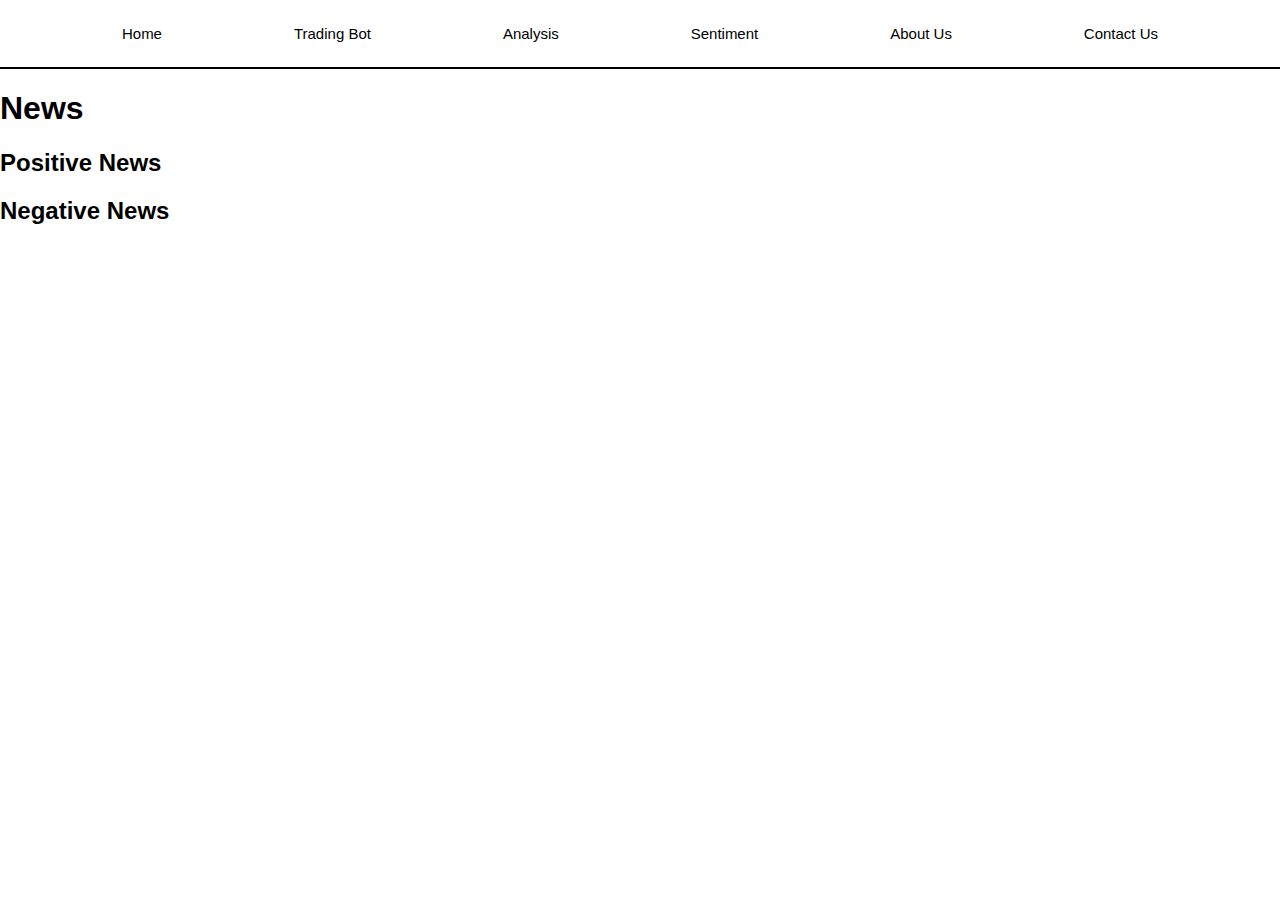
==== index.html @ 759aedaa "third commit" ====
<!DOCTYPE html>
<html lang="en">
<head>
    <meta charset="UTF-8">
    <meta name="viewport" content="width=device-width, initial-scale=1.0">
    <title>Document</title>
    <link rel="stylesheet" href="style.css">
</head>
<body>
    <nav>
        <a href="#home">Home</a>
        <a href="trading_bot.html">Trading Bot</a>
        <a href="analysis.html">Analysis</a>
        <a href="sentiment.html">Sentiment</a>
        <a href="about.html">About Us</a>
        <a href="contact.html">Contact Us</a>
    </nav>
    <h1>News</h1>
    <h2>Positive News</h2>
    <p id="result1"></p>
    <h2>Negative News</h2>
    <p id="result2"></p>
</body>
</html>
---- style.css ----
body {
        font-family: Arial, sans-serif;
        margin: 0;
        padding: 0;
        background-color: white;
}
nav {
        display: flex;
        justify-content: space-evenly; 
        align-items: center; 
        background-color: white;
        border-bottom: 2px solid black;
        padding: 15px 0; 
        width: 100%; 
}
nav a {
        color: black;
        text-decoration: none;
        font-size: 15px;
        padding: 10px 10px; 
        transition: background-color 0.3s, color 0.3s;
}
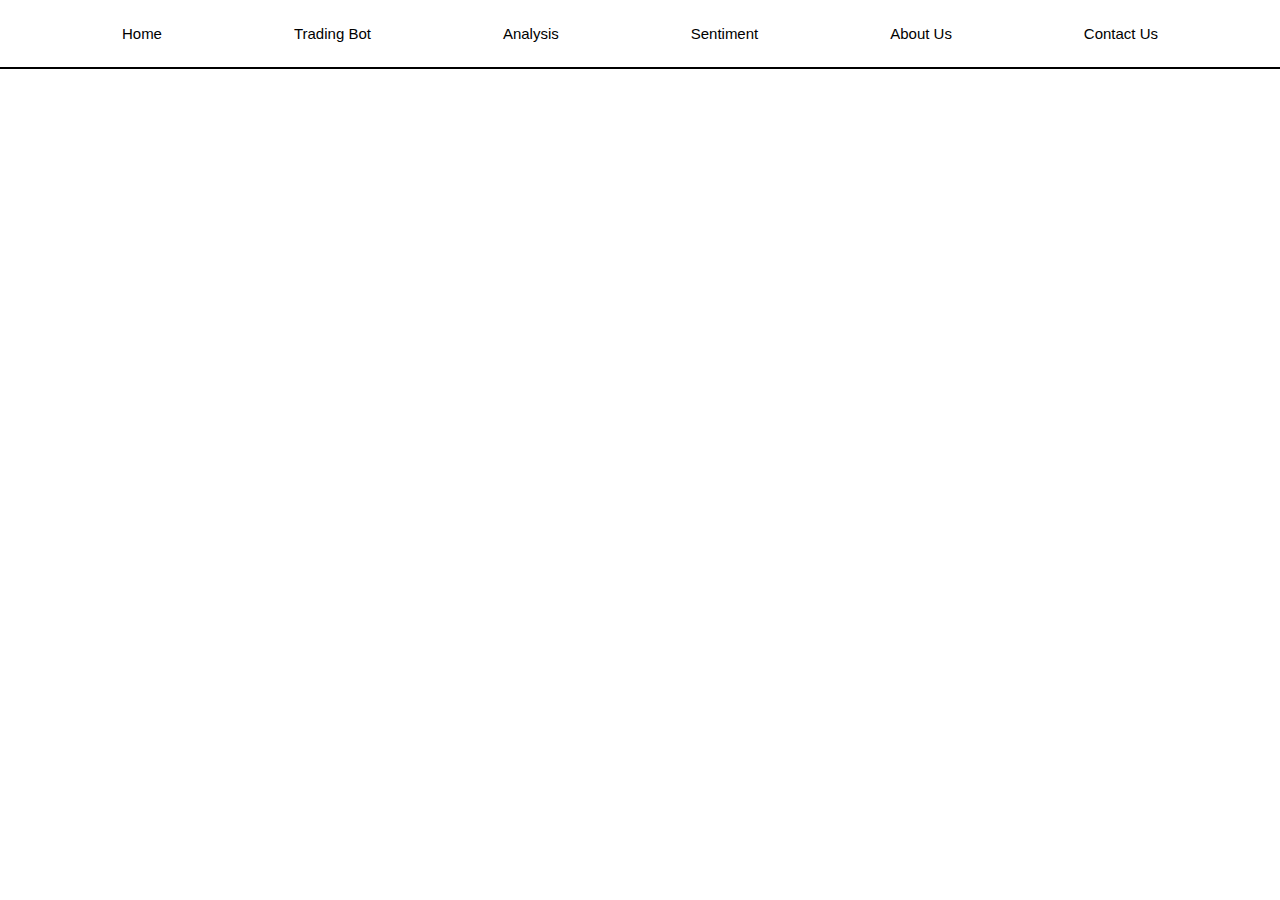
==== commit 4b3d9764: "positive and negative news added" ====
--- a/index.html
+++ b/index.html
@@ -15,10 +15,10 @@
         <a href="about.html">About Us</a>
         <a href="contact.html">Contact Us</a>
     </nav>
-    <h1>News</h1>
+    <!-- <h1>News</h1>
     <h2>Positive News</h2>
     <p id="result1"></p>
     <h2>Negative News</h2>
-    <p id="result2"></p>
+    <p id="result2"></p> -->
 </body>
 </html>
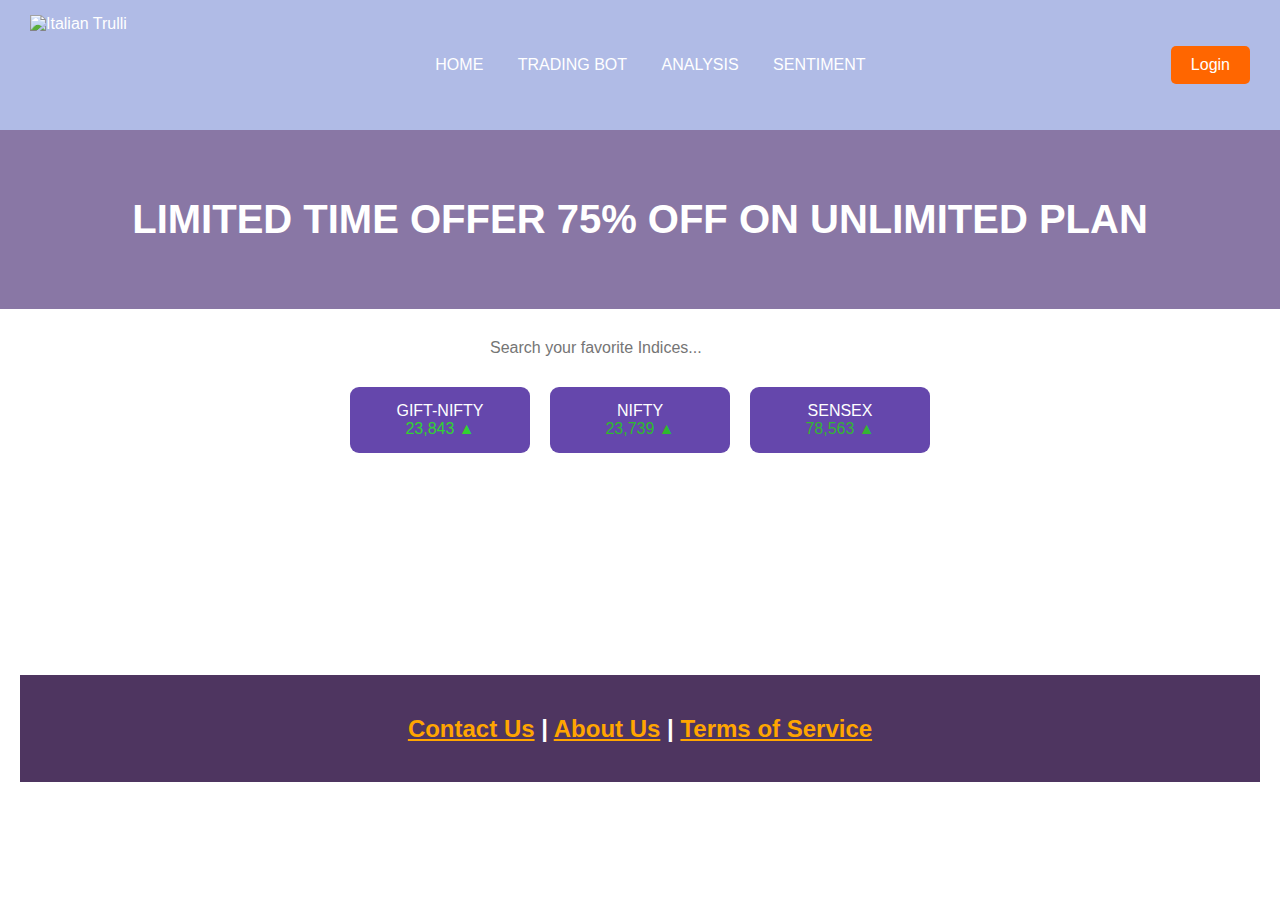
==== commit 752c9fd7: "final push all fixed" ====
--- a/index.html
+++ b/index.html
@@ -3,22 +3,185 @@
 <head>
     <meta charset="UTF-8">
     <meta name="viewport" content="width=device-width, initial-scale=1.0">
-    <title>Document</title>
-    <link rel="stylesheet" href="style.css">
+    <title>Stock Analysis Portal</title>
+    <style>
+        body {
+            margin: 0;
+            font-family: Arial, sans-serif;
+            background: url('https://wallpapers.com/images/hd/stock-market-drastic-market-movement-baglidta60etpuu7.jpg') no-repeat center center fixed;
+            background-size: cover;
+            color: rgb(255, 255, 255);
+        }
+        .navbar {
+            display: flex;
+            justify-content: space-between;
+            align-items: center;
+            padding: 15px 30px;
+            background: rgba(123, 141, 213, 0.6);
+            animation: fadeIn 1.5s ease-in-out, navbarMove 3s ease-in-out infinite alternate;
+        }
+        @keyframes navbarMove {
+            0% { transform: translateX(-5px); }
+            100% { transform: translateX(5px); }
+        }
+        .navbar a {
+            color: rgb(255, 255, 255);
+            text-decoration: none;
+            margin: 0 15px;
+            transition: color 0.3s;
+        }
+        .navbar a:hover {
+            color: #ff7214;
+        }
+        .banner {
+            text-align: center;
+            padding: 40px;
+            background: rgba(59, 28, 105, 0.6);
+            animation: slideIn 1.5s ease-in-out, bannerMove 5s ease-in-out infinite alternate;
+        }
+        @keyframes bannerMove {
+            0% { transform: translateY(-10px); }
+            100% { transform: translateY(10px); }
+        }
+        .banner h1 {
+            font-size: 40px;
+        }
+        .countdown {
+            font-size: 20px;
+            margin-top: 20px;
+        }
+        .search-bar {
+            text-align: center;
+            margin-top: 20px;
+        }
+        .search-bar input {
+            padding: 10px;
+            width: 300px;
+            font-size: 16px;
+            border-radius: 5px;
+            border: none;
+        }
+        @keyframes searchBarMove {
+            0% { transform: scale(1); }
+            100% { transform: scale(1.05); }
+        }
+        .stock-container {
+            display: flex;
+            justify-content: center;
+            gap: 20px;
+            padding: 20px;
+        }
+        .stock-box {
+            background: rgba(43, 1, 140, 0.725);
+            padding: 15px;
+            border-radius: 9px;
+            text-align: center;
+            width: 150px;
+            
+            
+        }
+        @keyframes stockBoxMove {
+            0% { transform: translateY(-10px); }
+            100% { transform: translateY(10px); }
+        }
+        .stock-box:hover {
+            transform: scale(1.05);
+        }
+        .login-btn {
+            background: #ff6600;
+            padding: 10px 20px;
+            border: none;
+            border-radius: 5px;
+            color: white;
+            font-size: 16px;
+            cursor: pointer;
+            transition: background-color 0.3s;
+            animation: bounce 2s infinite;
+        }
+        @keyframes bounce {
+            0% { transform: translateY(0); }
+            50% { transform: translateY(-5px); }
+            100% { transform: translateY(0); }
+        }
+        .login-btn:hover {
+            background-color: #e65c00;
+        }
+        .footer {
+            text-align: left;
+            padding: 20px;
+            margin-top: 20px;
+        }
+        @keyframes fadeIn {
+            from { opacity: 6; }
+            to { opacity: 1; }
+        }
+        @keyframes slideIn {
+            from { transform: translateY(-20px); opacity: 0; }
+            to { transform: translateY(0); opacity: 1; }
+        }
+    </style>
 </head>
 <body>
-    <nav>
-        <a href="#home">Home</a>
-        <a href="trading_bot.html">Trading Bot</a>
-        <a href="analysis.html">Analysis</a>
-        <a href="sentiment.html">Sentiment</a>
-        <a href="about.html">About Us</a>
-        <a href="contact.html">Contact Us</a>
-    </nav>
-    <!-- <h1>News</h1>
-    <h2>Positive News</h2>
-    <p id="result1"></p>
-    <h2>Negative News</h2>
-    <p id="result2"></p> -->
+    <div class="navbar">
+        <img src="https://files.oaiusercontent.com/file-LHhZvhMZKLG5uSA2dPvmLr?se=2025-02-04T17%3A35%3A47Z&sp=r&sv=2024-08-04&sr=b&rscc=max-age%3D604800%2C%20immutable%2C%20private&rscd=attachment%3B%20filename%3Dbac5f25c-706b-4a83-8ee3-ba8725243fbd.webp&sig=TJHRDsjzCxgKTOQJjCSBoqnu3ngGnDUzwF0X7T4EL5o%3D" alt="Italian Trulli" height="100" width="100">
+        <div>
+            <a href="#">HOME</a>
+            <a href="trading_bot.html">TRADING BOT</a>
+            <a href="analysis.html">ANALYSIS</a>
+            <a href="sentiment.html">SENTIMENT</a>
+        </div>
+        <button class="login-btn">Login</button>
+    </div>
+    <div class="banner">
+        <h1>LIMITED TIME OFFER 75% OFF ON UNLIMITED PLAN</h1>
+        <div class="countdown" id="countdown"></div>
+    </div>
+    <div class="search-bar">
+        <input type="text" placeholder="Search your favorite Indices...">
+    </div>
+    <div class="stock-container">
+        <div class="stock-box">GIFT-NIFTY<br><span style="color: rgb(49, 211, 49);">23,843 ▲</span></div>
+        <div class="stock-box">NIFTY<br><span style="color: rgb(45, 187, 45);">23,739 ▲</span></div>
+        <div class="stock-box">SENSEX<br><span style="color: rgb(51, 182, 51);">78,563 ▲</span></div>
+    </div>
+    <div class="footer">
+        <div class="footer">
+            <p> Sarthak Mishra 23BDS1011
+               <br>
+               <br>
+                 Vaibhav Sinha 23BDS1026
+                 <br>
+                 <br>Om Srivastava 23BDS1006</p>
+        </div>
+        <div class="footer-links">
+            <h2>
+              <a href="contact.html" style="color: orange;">Contact Us</a> | 
+              <a href="about.html" style="color: orange;">About Us</a> | 
+              <a href="about.html" style="color: orange;">Terms of Service</a>
+            </h2>
+        </div>
+        <style>
+            .footer-links {
+                background: rgba(34, 2, 56, 0.8); 
+                padding: 20px;
+                text-align: center;
+                margin-top: -20px;
+            }
+        </style>
+    </div>
+    <script>
+        function startCountdown() {
+            let endTime = new Date().getTime() + (19 * 60 * 60 * 1000 + 4 * 60 * 1000 + 59 * 1000);
+            setInterval(() => {
+                let now = new Date().getTime();
+                let distance = endTime - now;
+                let hours = Math.floor((distance % (1000 * 60 * 60 * 24)) / (1000 * 60 * 60));
+                let minutes = Math.floor((distance % (1000 * 60 * 60)) / (1000 * 60));
+                let seconds = Math.floor((distance % (1000 * 60)) / (1000));
+                document.getElementById("countdown").innerHTML = ${hours}h ${minutes}m ${seconds}s;
+            }, 1000);
+        }
+        startCountdown();
+    </script>
 </body>
-</html>
+</html>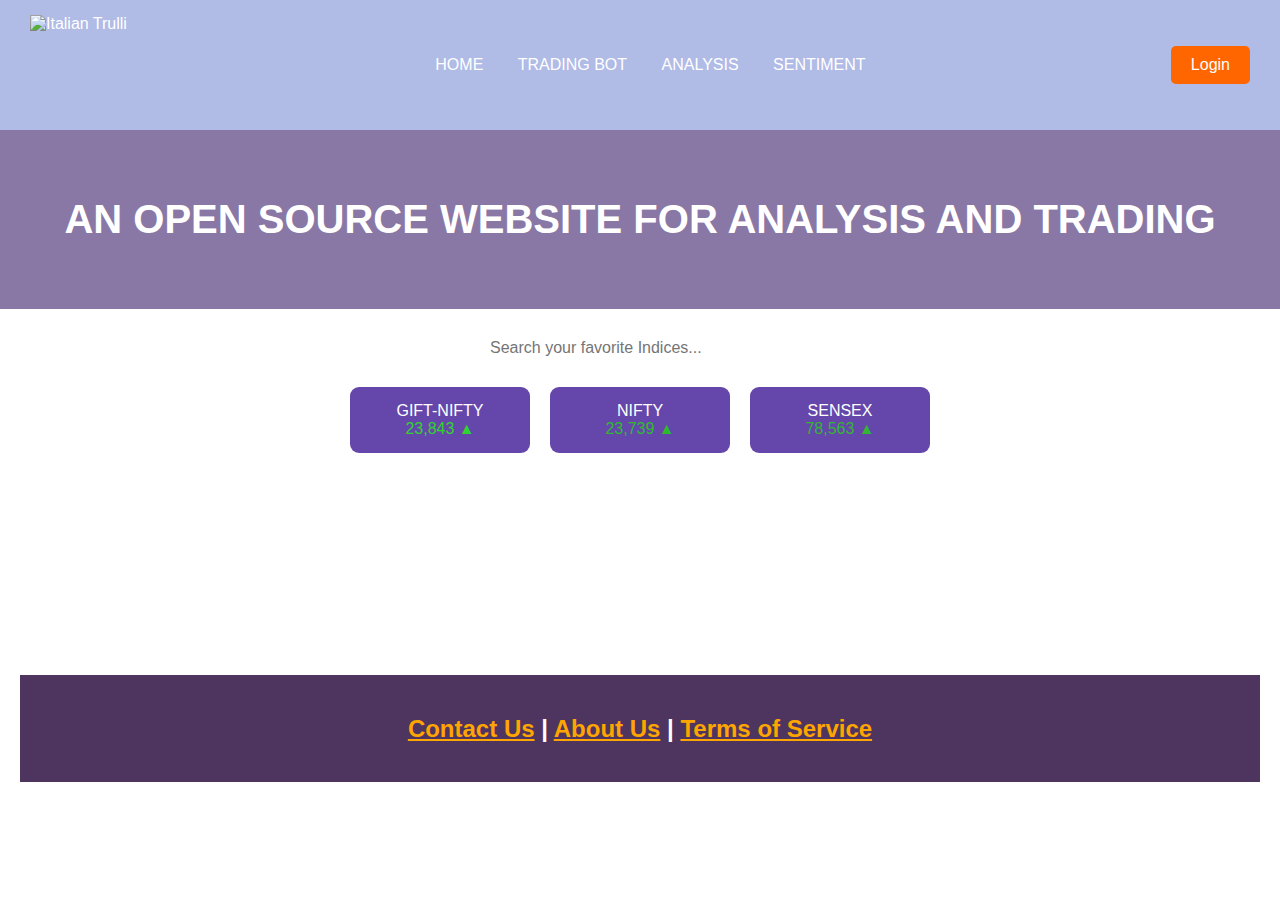
==== commit 39c2a15b: "error in index.html fixed use python -m http.server 8000 to run the code" ====
--- a/index.html
+++ b/index.html
@@ -133,7 +133,7 @@
         <button class="login-btn">Login</button>
     </div>
     <div class="banner">
-        <h1>LIMITED TIME OFFER 75% OFF ON UNLIMITED PLAN</h1>
+        <h1>AN OPEN SOURCE WEBSITE FOR ANALYSIS AND TRADING</h1>
         <div class="countdown" id="countdown"></div>
     </div>
     <div class="search-bar">
@@ -178,7 +178,7 @@
                 let hours = Math.floor((distance % (1000 * 60 * 60 * 24)) / (1000 * 60 * 60));
                 let minutes = Math.floor((distance % (1000 * 60 * 60)) / (1000 * 60));
                 let seconds = Math.floor((distance % (1000 * 60)) / (1000));
-                document.getElementById("countdown").innerHTML = ${hours}h ${minutes}m ${seconds}s;
+                document.getElementById("countdown").innerHTML = `${hours}h ${minutes}m ${seconds}s`;
             }, 1000);
         }
         startCountdown();
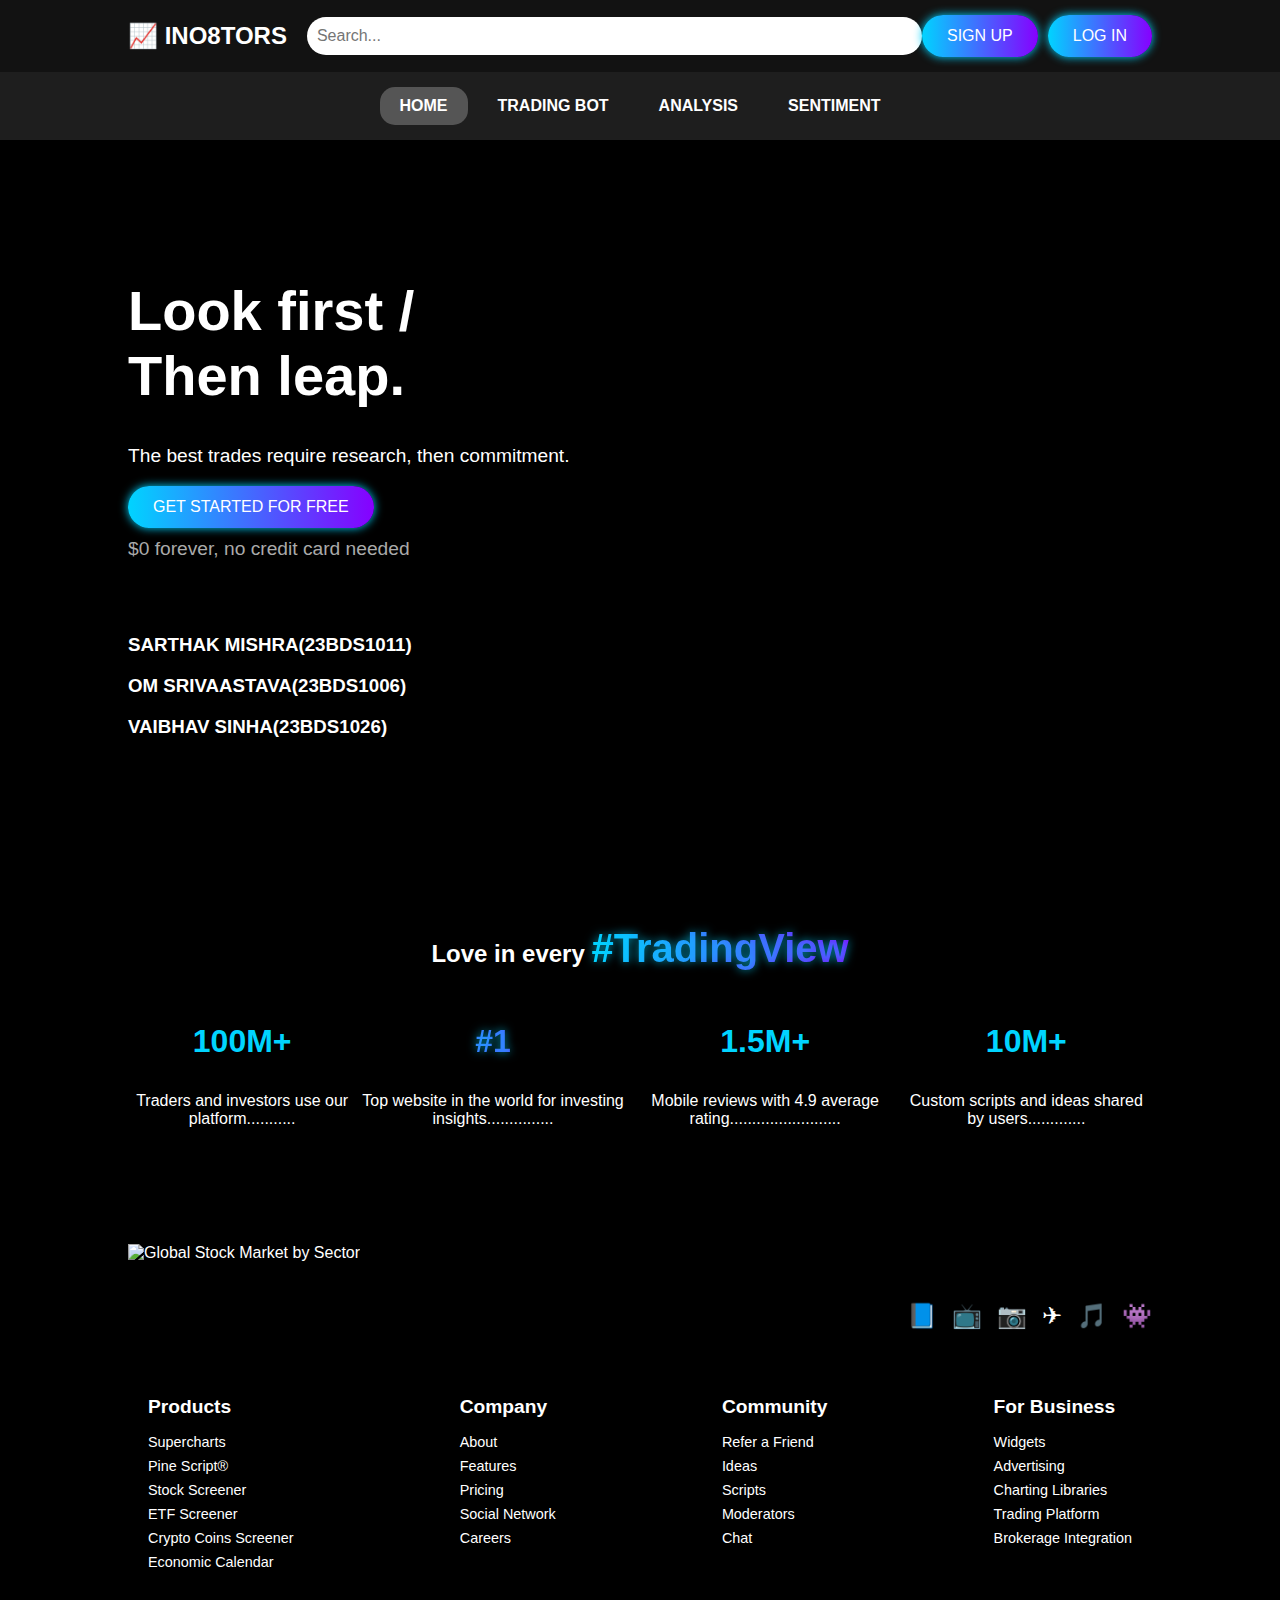
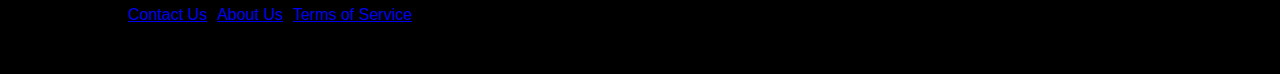
==== commit 368dd72e: "final commit work done" ====
--- a/index.html
+++ b/index.html
@@ -3,185 +3,350 @@
 <head>
     <meta charset="UTF-8">
     <meta name="viewport" content="width=device-width, initial-scale=1.0">
-    <title>Stock Analysis Portal</title>
+    <title>INO8TORS Trading Website</title>
     <style>
         body {
-            margin: 0;
-            font-family: Arial, sans-serif;
-            background: url('https://wallpapers.com/images/hd/stock-market-drastic-market-movement-baglidta60etpuu7.jpg') no-repeat center center fixed;
-            background-size: cover;
-            color: rgb(255, 255, 255);
-        }
-        .navbar {
-            display: flex;
-            justify-content: space-between;
-            align-items: center;
-            padding: 15px 30px;
-            background: rgba(123, 141, 213, 0.6);
-            animation: fadeIn 1.5s ease-in-out, navbarMove 3s ease-in-out infinite alternate;
-        }
-        @keyframes navbarMove {
-            0% { transform: translateX(-5px); }
-            100% { transform: translateX(5px); }
-        }
-        .navbar a {
-            color: rgb(255, 255, 255);
-            text-decoration: none;
-            margin: 0 15px;
-            transition: color 0.3s;
-        }
-        .navbar a:hover {
-            color: #ff7214;
-        }
-        .banner {
-            text-align: center;
-            padding: 40px;
-            background: rgba(59, 28, 105, 0.6);
-            animation: slideIn 1.5s ease-in-out, bannerMove 5s ease-in-out infinite alternate;
-        }
-        @keyframes bannerMove {
-            0% { transform: translateY(-10px); }
-            100% { transform: translateY(10px); }
-        }
-        .banner h1 {
-            font-size: 40px;
-        }
-        .countdown {
-            font-size: 20px;
-            margin-top: 20px;
-        }
-        .search-bar {
-            text-align: center;
-            margin-top: 20px;
-        }
-        .search-bar input {
-            padding: 10px;
-            width: 300px;
-            font-size: 16px;
-            border-radius: 5px;
-            border: none;
-        }
-        @keyframes searchBarMove {
-            0% { transform: scale(1); }
-            100% { transform: scale(1.05); }
-        }
-        .stock-container {
-            display: flex;
-            justify-content: center;
-            gap: 20px;
-            padding: 20px;
-        }
-        .stock-box {
-            background: rgba(43, 1, 140, 0.725);
-            padding: 15px;
-            border-radius: 9px;
-            text-align: center;
-            width: 150px;
-            
-            
-        }
-        @keyframes stockBoxMove {
-            0% { transform: translateY(-10px); }
-            100% { transform: translateY(10px); }
-        }
-        .stock-box:hover {
-            transform: scale(1.05);
-        }
-        .login-btn {
-            background: #ff6600;
-            padding: 10px 20px;
-            border: none;
-            border-radius: 5px;
-            color: white;
-            font-size: 16px;
-            cursor: pointer;
-            transition: background-color 0.3s;
-            animation: bounce 2s infinite;
-        }
-        @keyframes bounce {
-            0% { transform: translateY(0); }
-            50% { transform: translateY(-5px); }
-            100% { transform: translateY(0); }
-        }
-        .login-btn:hover {
-            background-color: #e65c00;
-        }
-        .footer {
-            text-align: left;
-            padding: 20px;
-            margin-top: 20px;
-        }
-        @keyframes fadeIn {
-            from { opacity: 6; }
-            to { opacity: 1; }
-        }
-        @keyframes slideIn {
-            from { transform: translateY(-20px); opacity: 0; }
-            to { transform: translateY(0); opacity: 1; }
-        }
+        font-family: 'Poppins', sans-serif;
+        background: #000;
+        color: white;
+        margin: 0;
+        padding: 0;
+    }
+    
+    /* Header */
+    header {
+        display: flex;
+        justify-content: space-between;
+        align-items: center;
+        padding: 15px 10%;
+        background: rgba(20, 20, 20, 0.9);
+    }
+    
+    .logo {
+        font-size: 24px;
+        font-weight: bold;
+    }
+    
+    /* Search Bar */
+    .search-bar {
+        flex-grow: 1;
+        margin: 0 20px;
+    }
+    
+    .search-bar input {
+        width: 100%;
+        padding: 10px;
+        border-radius: 20px;
+        border: none;
+        outline: none;
+        font-size: 1rem;
+    }
+    
+    /* Header Buttons */
+    .header-buttons {
+        display: flex;
+        gap: 10px;
+    }
+    
+    .btn-glow {
+        background: linear-gradient(90deg, #00d4ff, #8600ff);
+        color: white;
+        border: none;
+        padding: 12px 25px;
+        font-size: 1rem;
+        border-radius: 50px;
+        cursor: pointer;
+        text-transform: uppercase;
+        transition: 0.3s;
+        box-shadow: 0 0 10px #00d4ff;
+    }
+    
+    .btn-glow:hover {
+        filter: brightness(1.2);
+        box-shadow: 0 0 20px #00d4ff;
+    }
+    
+    /* Navigation Menu */
+    .navigation {
+        display: flex;
+        justify-content: center;
+        padding: 15px 10%;
+        background: rgba(30, 30, 30, 1);
+    }
+    
+    .nav-btn {
+        background: none;
+        border: none;
+        color: white;
+        font-size: 1rem;
+        font-weight: bold;
+        padding: 10px 20px;
+        margin: 0 5px;
+        cursor: pointer;
+        transition: background 0.3s, color 0.3s;
+    }
+    
+    .nav-btn.active, .nav-btn:hover {
+        background: #555;
+        border-radius: 15px;
+    }
+    
+    /* Hero Section */
+    .hero {
+        display: flex;
+        align-items: center;
+        justify-content: space-between;
+        padding: 100px 10%;
+    }
+    
+    .hero-content h1 {
+        font-size: 3.5rem;
+        font-weight: 700;
+    }
+    
+    .hero-content p {
+        font-size: 1.2rem;
+        margin-top: 10px;
+    }
+    
+    .subtext {
+        font-size: 0.9rem;
+        color: #aaa;
+        margin-top: 5px;
+    }
+    
+    /* Trading Statistics Section */
+    .stats {
+        text-align: center;
+        padding: 50px 10%;
+    }
+    
+    .stats-container {
+        display: flex;
+        justify-content: space-around;
+    }
+    
+    .stat h3 {
+        font-size: 2rem;
+        color: #00d4ff;
+    }
+    
+    .hashtag {
+        font-size: 2.5rem;
+        font-weight: bold;
+        background: linear-gradient(90deg, #00d4ff, #8600ff);
+        -webkit-background-clip: text;
+        -webkit-text-fill-color: transparent;
+        text-shadow: 0 0 10px rgba(0, 212, 255, 0.7);
+    }
+    
+    /* Footer */
+    footer {
+        background: #000;
+        padding: 50px 10%;
+        display: flex;
+        justify-content: space-between;
+        flex-wrap: wrap;
+    }
+    
+    .footer-container {
+        display: flex;
+        justify-content: space-between;
+        flex-wrap: wrap;
+        width: 100%;
+    }
+    
+    .footer-logo {
+        font-size: 24px;
+        font-weight: bold;
+        margin-bottom: 10px;
+    }
+    
+    .footer-links {
+        display: flex;
+        justify-content: space-between;
+        flex-wrap: wrap;
+        width: 100%;
+    }
+    
+    .footer-links div {
+        margin: 20px;
+    }
+    
+    .footer-links h4 {
+        font-size: 1.2rem;
+        margin-bottom: 10px;
+    }
+    
+    .footer-links ul {
+        list-style: none;
+        padding: 0;
+    }
+    
+    .footer-links ul li {
+        margin-bottom: 8px;
+        font-size: 0.9rem;
+    }
+    
+    .social-icons {
+        display: flex;
+        gap: 15px;
+        font-size: 1.5rem;
+        margin: 20px 0;
+    }
+    
+    footer p {
+        text-align: center;
+        font-size: 1rem;
+        width: 100%;
+    }
+    
+    /* Image Section */
+    .custom-image {
+        text-align: center;
+        margin: 40px 0;
+    }
+    
+    .custom-image img {
+        width: 80%;
+        max-width: 800px;
+        border-radius: 10px;
+        box-shadow: 0 0 15px rgba(255, 255, 255, 0.3);
+        transition: transform 0.3s ease-in-out;
+    }
+    
+    .custom-image img:hover {
+        transform: scale(1.05);
+    }
+    
+    .image-container img {
+        width: 100%; /* Ensures the image spans the entire width */
+        display: block; /* Removes extra space below the image */
+        margin-bottom: 20px; /* Adds space before the footer */
+    }
     </style>
 </head>
 <body>
-    <div class="navbar">
-        <img src="https://files.oaiusercontent.com/file-LHhZvhMZKLG5uSA2dPvmLr?se=2025-02-04T17%3A35%3A47Z&sp=r&sv=2024-08-04&sr=b&rscc=max-age%3D604800%2C%20immutable%2C%20private&rscd=attachment%3B%20filename%3Dbac5f25c-706b-4a83-8ee3-ba8725243fbd.webp&sig=TJHRDsjzCxgKTOQJjCSBoqnu3ngGnDUzwF0X7T4EL5o%3D" alt="Italian Trulli" height="100" width="100">
-        <div>
-            <a href="#">HOME</a>
-            <a href="trading_bot.html">TRADING BOT</a>
-            <a href="analysis.html">ANALYSIS</a>
-            <a href="sentiment.html">SENTIMENT</a>
-        </div>
-        <button class="login-btn">Login</button>
-    </div>
-    <div class="banner">
-        <h1>AN OPEN SOURCE WEBSITE FOR ANALYSIS AND TRADING</h1>
-        <div class="countdown" id="countdown"></div>
-    </div>
-    <div class="search-bar">
-        <input type="text" placeholder="Search your favorite Indices...">
-    </div>
-    <div class="stock-container">
-        <div class="stock-box">GIFT-NIFTY<br><span style="color: rgb(49, 211, 49);">23,843 ▲</span></div>
-        <div class="stock-box">NIFTY<br><span style="color: rgb(45, 187, 45);">23,739 ▲</span></div>
-        <div class="stock-box">SENSEX<br><span style="color: rgb(51, 182, 51);">78,563 ▲</span></div>
-    </div>
-    <div class="footer">
-        <div class="footer">
-            <p> Sarthak Mishra 23BDS1011
-               <br>
-               <br>
-                 Vaibhav Sinha 23BDS1026
-                 <br>
-                 <br>Om Srivastava 23BDS1006</p>
-        </div>
-        <div class="footer-links">
-            <h2>
-              <a href="contact.html" style="color: orange;">Contact Us</a> | 
-              <a href="about.html" style="color: orange;">About Us</a> | 
-              <a href="about.html" style="color: orange;">Terms of Service</a>
-            </h2>
-        </div>
-        <style>
-            .footer-links {
-                background: rgba(34, 2, 56, 0.8); 
-                padding: 20px;
-                text-align: center;
-                margin-top: -20px;
-            }
-        </style>
-    </div>
-    <script>
-        function startCountdown() {
-            let endTime = new Date().getTime() + (19 * 60 * 60 * 1000 + 4 * 60 * 1000 + 59 * 1000);
-            setInterval(() => {
-                let now = new Date().getTime();
-                let distance = endTime - now;
-                let hours = Math.floor((distance % (1000 * 60 * 60 * 24)) / (1000 * 60 * 60));
-                let minutes = Math.floor((distance % (1000 * 60 * 60)) / (1000 * 60));
-                let seconds = Math.floor((distance % (1000 * 60)) / (1000));
-                document.getElementById("countdown").innerHTML = `${hours}h ${minutes}m ${seconds}s`;
-            }, 1000);
-        }
-        startCountdown();
-    </script>
+    <!-- Header Section -->
+    <header>
+        <div class="logo">📈 INO8TORS</div>
+        <div class="search-bar">
+            <input type="text" placeholder="Search...">
+        </div>
+        <div class="header-buttons">
+            <button class="btn-glow">Sign Up</button>
+            <button class="btn-glow">Log In</button>
+        </div>
+    </header>
+
+    <!-- Navigation Menu -->
+    <nav class="navigation">
+        <a href="index.html"><button class="nav-btn active">HOME</button></a>
+        <a href="trading_bot.html"><button class="nav-btn">TRADING BOT</button></a>
+        <a href="analysis.html"><button class="nav-btn">ANALYSIS</button></a>
+        <a href="sentiment.html"><button class="nav-btn">SENTIMENT</button></a>
+    </nav>
+
+    <!-- Hero Section -->
+    <section class="hero">
+        <div class="hero-content">
+            <h1>Look first / <br>Then leap.</h1>
+            <p>The best trades require research, then commitment.</p>
+            <button class="btn-glow">Get started for free</button>
+            <p class="subtext">$0 forever, no credit card needed</p>
+            <br>
+            <br>
+            <h3>SARTHAK MISHRA(23BDS1011)</h3> 
+            <h3>OM SRIVAASTAVA(23BDS1006)</h3>
+            <h3>VAIBHAV SINHA(23BDS1026)</h3>
+
+        </div>
+        <div class="hero-image">
+            <img src="https://t3.ftcdn.net/jpg/06/25/84/66/360_F_625846697_fSEBOcqx78O3NpIGaJsAiOGGbuICSpNg.jpg" alt="">
+        </div>
+    </section>
+
+    <!-- Trading Statistics Section -->
+    <section class="stats">
+        <h2>Love in every <span class="hashtag">#TradingView</span></h2>
+        <div class="stats-container">
+            <div class="stat">
+                <h3>100M+</h3>
+                <p>Traders and investors use our platform...........</p>
+            </div>
+            <div class="stat">
+                <h3 class="hashtag">#1</h3>
+                <p>Top website in the world for investing insights...............</p>
+            </div>
+            <div class="stat">
+                <h3>1.5M+</h3>
+                <p>Mobile reviews with 4.9 average rating.........................</p>
+            </div>
+            <div class="stat">
+                <h3>10M+</h3>
+                <p>Custom scripts and ideas shared by users.............</p>
+            </div>
+        </div>
+    </section>
+    <!-- Footer Section -->
+    <footer>
+        <div class="image-container">
+            <img src="https://cdn.financialmodelingprep.com/images/research-websites-4.webp" alt="Global Stock Market by Sector">
+        </div>
+        <div class="footer-container">
+            <div class="footer-logo"></div>
+            <div class="social-icons">
+                <span>📘</span><span>📺</span><span>📷</span><span>✈</span><span>🎵</span><span>👾</span>
+            </div>
+            <div class="footer-links">
+                <div>
+                    <h4>Products</h4>
+                    <ul>
+                        <li>Supercharts</li>
+                        <li>Pine Script®</li>
+                        <li>Stock Screener</li>
+                        <li>ETF Screener</li>
+                        <li>Crypto Coins Screener</li>
+                        <li>Economic Calendar</li>
+                    </ul>
+                </div>
+                <div>
+                    <h4>Company</h4>
+                    <ul>
+                        <li>About</li>
+                        <li>Features</li>
+                        <li>Pricing</li>
+                        <li>Social Network</li>
+                        <li>Careers</li>
+                    </ul>
+                </div>
+                <div>
+                    <h4>Community</h4>
+                    <ul>
+                        <li>Refer a Friend</li>
+                        <li>Ideas</li>
+                        <li>Scripts</li>
+                        <li>Moderators</li>
+                        <li>Chat</li>
+                    </ul>
+                </div>
+                <div>
+                    <h4>For Business</h4>
+                    <ul>
+                        <li>Widgets</li>
+                        <li>Advertising</li>
+                        <li>Charting Libraries</li>
+                        <li>Trading Platform</li>
+                        <li>Brokerage Integration</li>
+                    </ul>
+                </div>
+            </div>
+        </div>
+        <div class="header-buttons">
+            <a href="contact.html">Contact Us</a> 
+            <a href="about.html">About Us</a> 
+            <a href="terms.html">Terms of Service</a>
+        </div>
+    </footer>
 </body>
 </html>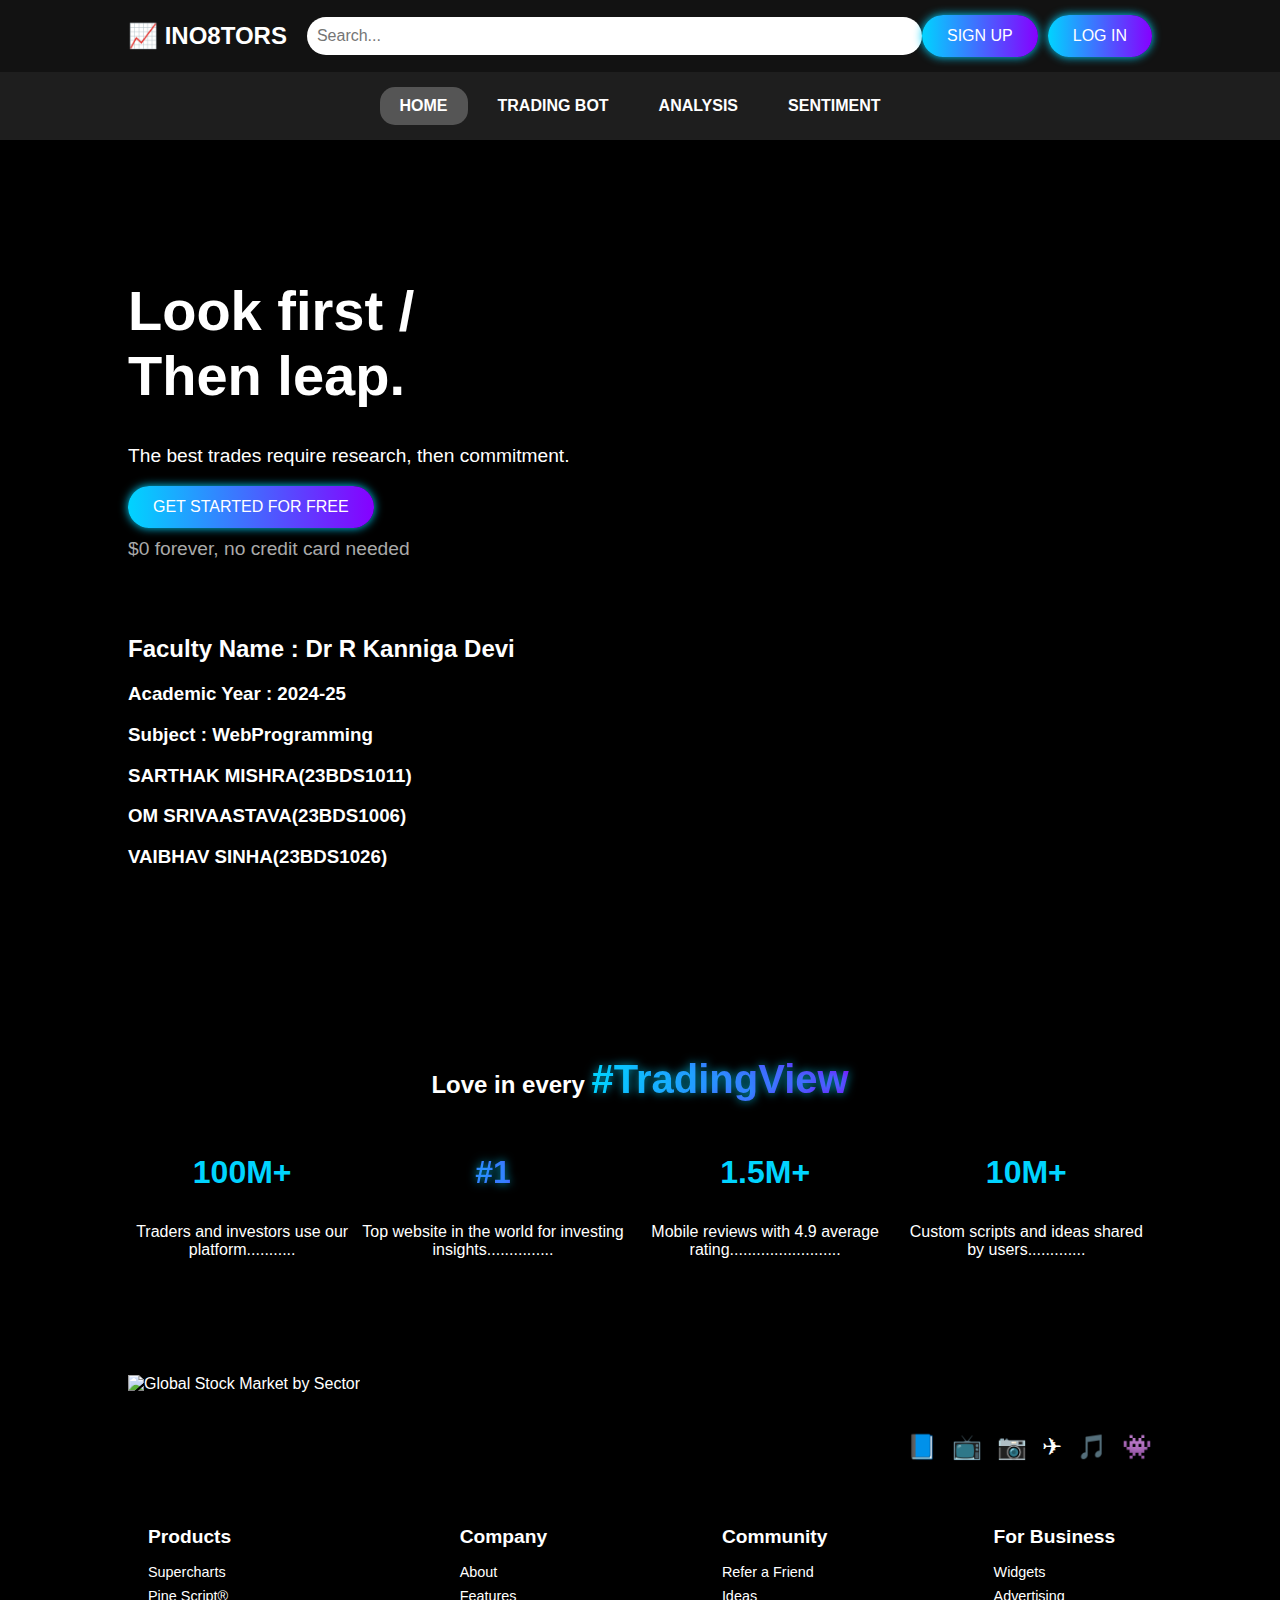
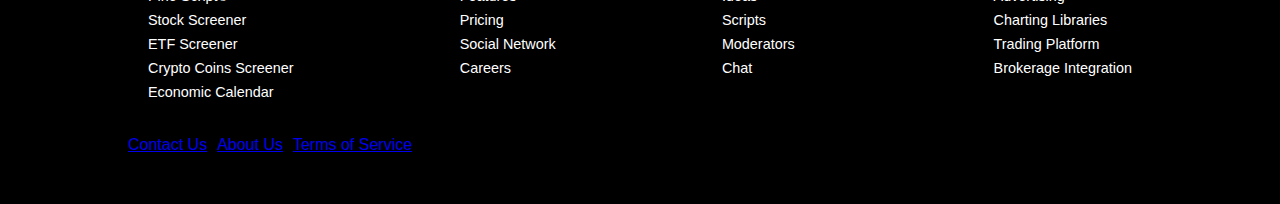
==== commit 4e96856f: "final commit" ====
--- a/index.html
+++ b/index.html
@@ -234,8 +234,8 @@
             <input type="text" placeholder="Search...">
         </div>
         <div class="header-buttons">
-            <button class="btn-glow">Sign Up</button>
-            <button class="btn-glow">Log In</button>
+            <a href="signup.html"><button class="btn-glow">Sign Up</button></a>
+            <a href="forms.html"><button class="btn-glow">Log In</button></a>
         </div>
     </header>
 
@@ -256,6 +256,9 @@
             <p class="subtext">$0 forever, no credit card needed</p>
             <br>
             <br>
+            <h2>Faculty Name : Dr R Kanniga Devi</h2>
+            <h3>Academic Year : 2024-25</h3>
+            <h3>Subject : WebProgramming </h3>
             <h3>SARTHAK MISHRA(23BDS1011)</h3> 
             <h3>OM SRIVAASTAVA(23BDS1006)</h3>
             <h3>VAIBHAV SINHA(23BDS1026)</h3>
